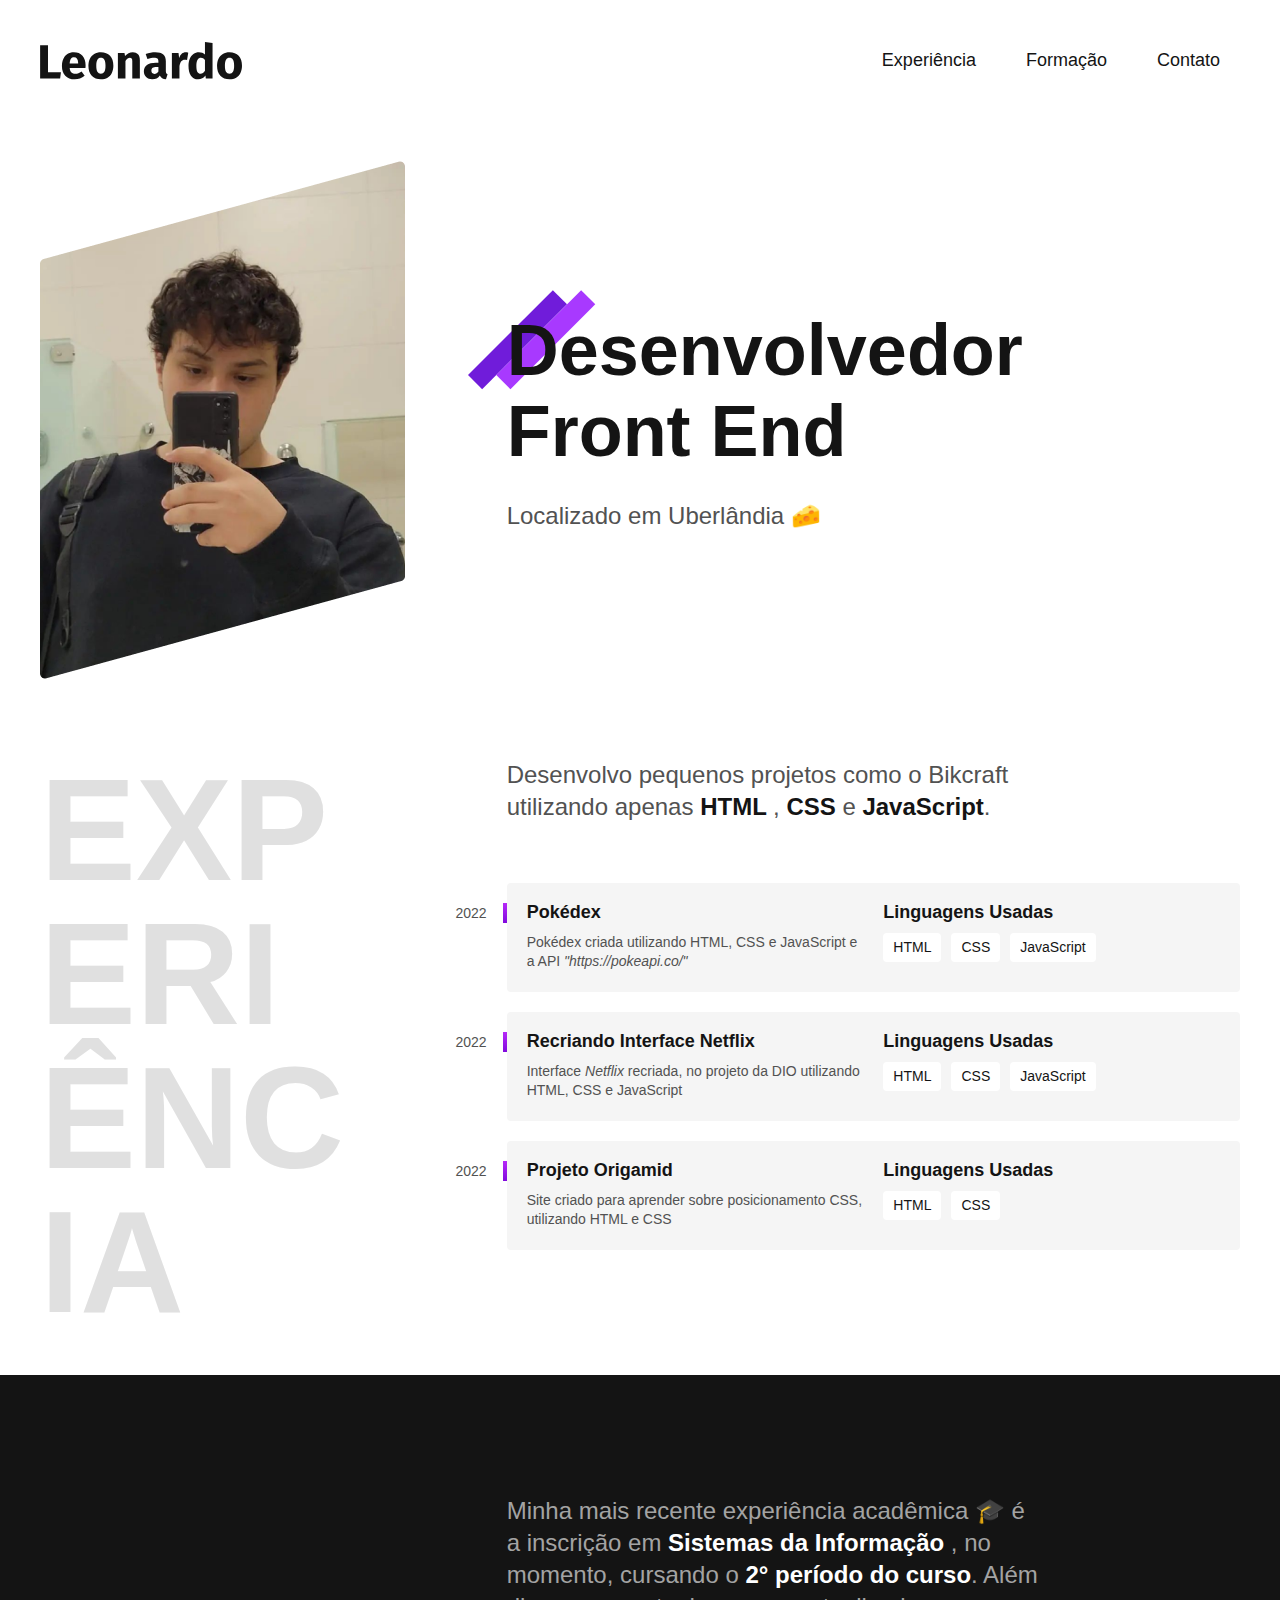
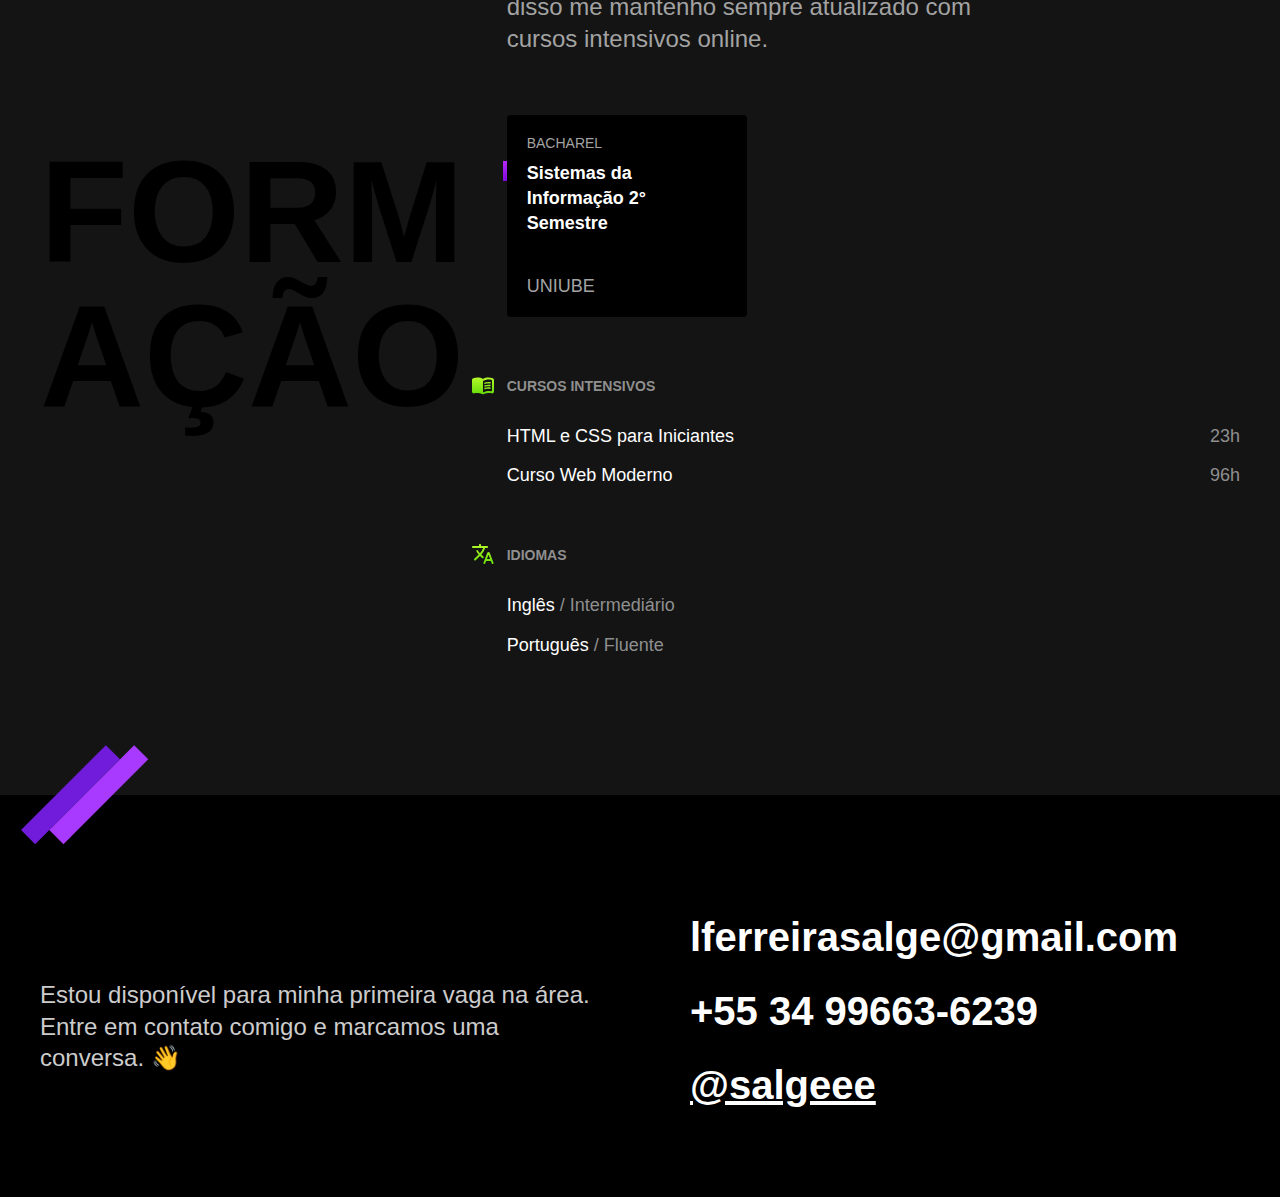
==== index.html @ 5ec1f47b "commit inicial" ====
<!DOCTYPE html>
<html lang="pt-br">

<head>
  <meta charset="UTF-8">
  <meta name="viewport" content="width=device-width, initial-scale=1.0">
  <title>Leonardo Salge - Desenvolvedor Front</title>
  <meta name="description" content="Desenvolvedor Front-End">
  <link rel="stylesheet" href="./css/style.min.css">
  <link rel="icon" href="detalhe.ico" type="image/x-icon">
</head>

<body>
  <header class="header">
    <img class="leonardo" src="./img/Leonardo.svg" alt="Leonardo">
    <nav>
      <ul class="header-menu">
        <li><a href="#experiencia">Experiência</a></li>
        <li><a href="#formação">Formação</a></li>
        <li><a href="#contato">Contato</a></li>
      </ul>
    </nav>
  </header>
  <main class="introducao">
    <img class="eu" src="./img/perfil.jpg" alt="foto minha">
    <div class="conteudo">
      <h1 class="resumo">Desenvolvedor <br>Front End </h1>
      <p>Localizado em Uberlândia 🧀</p>
    </div>
  </main>
  <section aria-label="experiência" class="exp" id="experiencia">
    <h2 class="subtitulo">Experiência</h2>
    <div>
      <p class="exp-texto">Desenvolvo pequenos projetos como o Bikcraft utilizando apenas <strong> HTML </strong>, <strong>CSS</strong> e <strong>JavaScript</strong>. </p>

      <div class="projetos">
        <span class="projeto-ano">2022</span>
        <h3 class="projeto-nome">Pokédex</h3>
        <span class="projeto-nome">Linguagens Usadas</span>
        <p class="projeto-texto">Pokédex criada utilizando HTML, CSS e JavaScript e a API <i>"https://pokeapi.co/"</i> </p>
        <ul class="projeto-habilidades">
          <li>HTML</li>
          <li>CSS</li>
          <li>JavaScript</li>
          <!-- <li><a href="https://salgeee.github.io/pokedex-salge/" target="_blank">Pokédex</a></li> -->
        </ul>
      </div>

      <div class="projetos">
        <span class="projeto-ano">2022</span>
        <h3 class="projeto-nome">Recriando Interface Netflix</h3>
        <span class="projeto-nome">Linguagens Usadas</span>
        <p class="projeto-texto">Interface <i>Netflix</i> recriada, no projeto da DIO utilizando HTML, CSS e JavaScript </p>
        <ul class="projeto-habilidades">
          <li>HTML</li>
          <li>CSS</li>
          <li>JavaScript</li>
        </ul>
      </div>

      <div class="projetos">
        <span class="projeto-ano">2022</span>
        <h3 class="projeto-nome">Projeto Origamid</h3>
        <span class="projeto-nome">Linguagens Usadas</span>
        <p class="projeto-texto">Site criado para aprender sobre posicionamento CSS, utilizando HTML e CSS </p>
        <ul class="projeto-habilidades">
          <li>HTML</li>
          <li>CSS</li>

        </ul>
      </div>


    </div>
  </section>

  <section class="formacao" id="formacao" aria-label="Formação">
    <div class="formacao-container">
      <h2 class="subtitulo">Form<br>ação</h2>
      <div>
        <p class="formacao-texto">
          Minha mais recente experiência acadêmica 🎓 é a inscrição em <strong> Sistemas da Informação </strong>, no momento, cursando o <strong>2° período do curso</strong>. Além disso me mantenho sempre atualizado com cursos intensivos online.
        </p>
        <ul class="faculdade-lista">
          <li class="faculdade">
            <span class="faculdade-tipo">Bacharel</span>
            <h3 class="faculdade-curso">Sistemas da Informação 2° Semestre</h3>
            <span class="faculdade-nome">UNIUBE</span>
          </li>
        </ul>
        <div class="formacao-extra">
          <div class="cursos">
            <h3>Cursos Intensivos</h3>
            <ul>
              <li>HTML e CSS para Iniciantes <span>23h</span></li>
              <li>Curso Web Moderno <span>96h</span></li>
            </ul>
          </div>
          <div class="idiomas">
            <h3>Idiomas</h3>
            <ul>
              <li>Inglês<span> / Intermediário</span></li>
              <li>Português<span> / Fluente</span></li>
            </ul>
          </div>
        </div>
      </div>
    </div>
  </section>

  <footer class="footer" id="contato">
    <div class="footer-container">
      <p class="footer-texto">Estou disponível para minha primeira vaga na área. Entre em contato comigo e marcamos uma conversa. 👋</p>
      <ul class="footer-contato">
        <li>lferreirasalge@gmail.com</li>
        <li>+55 34 99663-6239</li>
        <li><a href="https://www.instagram.com/salgeeee/">@salgeee</a></li>
      </ul>
    </div>

  </footer>


</body>

</html>
---- css/style.min.css ----
.header{max-width:1200px;padding:40px 20px;margin:0 auto;display:flex;justify-content:space-between;align-self:center}.header-menu{display:flex;flex-wrap:wrap;gap:10px;justify-content:center}.header-menu a{font-size:1.125rem;text-decoration:none;color:#141414;padding:10px 20px;display:block}@media (max-width:800px){.header{flex-direction:column;gap:40px;padding:20px}.header a{text-align:center;background:#f5f5f5;border-radius:4px}.leonardo{margin:0 auto;max-width:300px}}body{font-family:"Fira Sans",Arial,sans-serif;margin:0;color:#141414}h1,h2,h3,p{margin:0}ul{margin:0;padding:0;list-style:none}img{max-width:100%;display:block}.subtitulo{line-height:1;font-size:144px;text-transform:uppercase;word-break:break-all;max-width:4ch}@media (max-width:800px){.subtitulo{font-size:3rem;text-transform:capitalize;max-width:initial!important}}.introducao{max-width:1200px;padding:40px 20px;margin:0 auto;display:grid;grid-template-columns:1fr 2fr;gap:100px;align-items:center}.introducao h1{font-size:4.5rem;line-height:1.125;margin-bottom:30px;position:relative}.introducao h1::before{content:"";display:block;width:130px;height:100px;background:url("../img/detalhe.svg") no-repeat center;position:absolute;top:-20px;left:-40px;z-index:-1}.introducao p{font-size:1.5rem;color:#525252}@media (max-width:1000px){.introducao h1{font-size:3rem}}@media (max-width:800px){.introducao{grid-template-columns:1fr 1fr;gap:40px}.introducao h1{font-size:3rem}.introducao h1::before{width:30px;height:10px;left:0}}@media (max-width:600px){.introducao{gap:20px}.introducao h1::before{width:30px;height:10px;left:88px}.resumo,p{text-align:center}.introducao{grid-template-columns:1fr}.introducao img{display:none}}.exp{max-width:1200px;padding:40px 20px;margin:0 auto;display:grid;grid-template-columns:1fr 2fr;gap:100px}.exp .subtitulo{color:#e0e0e0}.exp-texto{font-size:1.5rem;line-height:1.33;margin-bottom:60px;max-width:40ch;color:#525252}.exp-texto strong{color:#141414}.projetos{display:grid;grid-template-columns:1fr 1fr;padding:20px;gap:10px 20px;background:#f5f5f5;margin-bottom:20px;border-radius:4px;position:relative}.projetos::before{content:"";display:block;width:4px;height:20px;background:linear-gradient(180deg,#b629f8 0,#800add 100%);position:absolute;top:20px;left:-4px}.projeto-ano{position:absolute;top:22px;left:-100px;color:#525252;font-size:.875rem;text-align:right;width:80px}.projeto-nome{font-size:1.125rem;line-height:1.1;font-weight:700}.projeto-texto{font-size:.875rem;line-height:1.4;color:#525252}.projeto-habilidades{display:flex;flex-wrap:wrap;gap:10px;align-content:start}.projeto-habilidades li{font-size:.875rem;line-height:1.4;border-radius:4px;background:#fff;padding:5px 10px}.projeto-habilidades a{display:none;padding:10px 10px;text-decoration:underline;color:#141414}@media (max-width:800px){.exp{grid-template-columns:1fr;gap:40px}.exp .subtitulo{color:#141414}.projeto-ano{position:initial;text-align:left}}@media (max-width:600px){.projetos{grid-template-columns:1fr}}.formacao{background:#141414}.formacao-container{max-width:1200px;padding:120px 20px;margin:0 auto;display:grid;grid-template-columns:1fr 2fr;gap:100px;align-items:center;position:relative}.formacao-container .subtitulo{color:#000;word-break:keep-all;max-width:4ch}.formacao-container p{color:#a3a3a3;font-size:1.5rem;line-height:1.33;margin-bottom:60px;max-width:40ch}.formacao-container strong{color:#fff}.formacao-container::after{content:"";display:block;width:130px;height:100px;background:url("../img/detalhe.svg") no-repeat center;position:absolute;bottom:-50px;left:2}.faculdade-lista{display:flex;flex-wrap:wrap;gap:20px;margin-bottom:60px}.faculdade{flex:1;background:#000;padding:20px;border-radius:4px;display:flex;flex-direction:column;max-width:200px}.faculdade-lista{color:#fff}.faculdade-tipo{font-size:.875rem;text-transform:uppercase;color:#a3a3a3;margin-bottom:10px}.faculdade-curso{flex:1;font-size:1.125rem;line-height:1.4;margin-bottom:40px;position:relative}.faculdade-curso::before{content:"";display:block;width:4px;height:20px;background:linear-gradient(180deg,#b629f8 0,#800add 100%);position:absolute;left:-24px}.faculdade-nome{font-size:1.125rem;color:#a3a3a3}.cursos{margin-bottom:60px}.formacao-extra li{margin-bottom:20px;font-size:1.125rem;line-height:1.1;color:#fff}.formacao-extra span{color:#8f8f8f}.cursos li{display:flex;justify-content:space-between}.formacao-extra h3{font-size:.875rem;line-height:1.4;color:#8f8f8f;text-transform:uppercase;margin-bottom:30px;position:relative}.formacao-extra h3::before{display:block;content:"";width:24px;height:24px;position:absolute;left:-36px;top:-4px}.cursos h3::before{background:url("../img/cursos.svg") no-repeat center center}.idiomas h3::before{background:url("../img/idiomas.svg") no-repeat center center}@media (max-width:800px){.formacao-container{grid-template-columns:1fr;padding:60px 20px;gap:40px}.formacao .subtitulo{color:#fff}.formacao-texto{font-size:1.25rem}.formacao-extra h3::before{position:initial;margin-bottom:10px}.formacao-container .subtitulo{color:#000;text-transform:uppercase}.formacao-container .subtitulo br{display:none}}.footer{background:#000}.footer-container{max-width:1200px;padding:120px 20px 60px 20px;margin:0 auto;display:grid;grid-template-columns:1fr 1fr;gap:100px;align-items:center}.footer-texto{font-size:1.5rem;line-height:1.33;color:#ccc}.footer-contato li{margin-bottom:30px;font-weight:700;font-size:2.5rem;line-height:1.1;color:#fff}.footer-contato li a{color:#fff}@media (max-width:800px){.footer-container{grid-template-columns:1fr;gap:40px}.footer-contato li{font-size:1.5rem}}
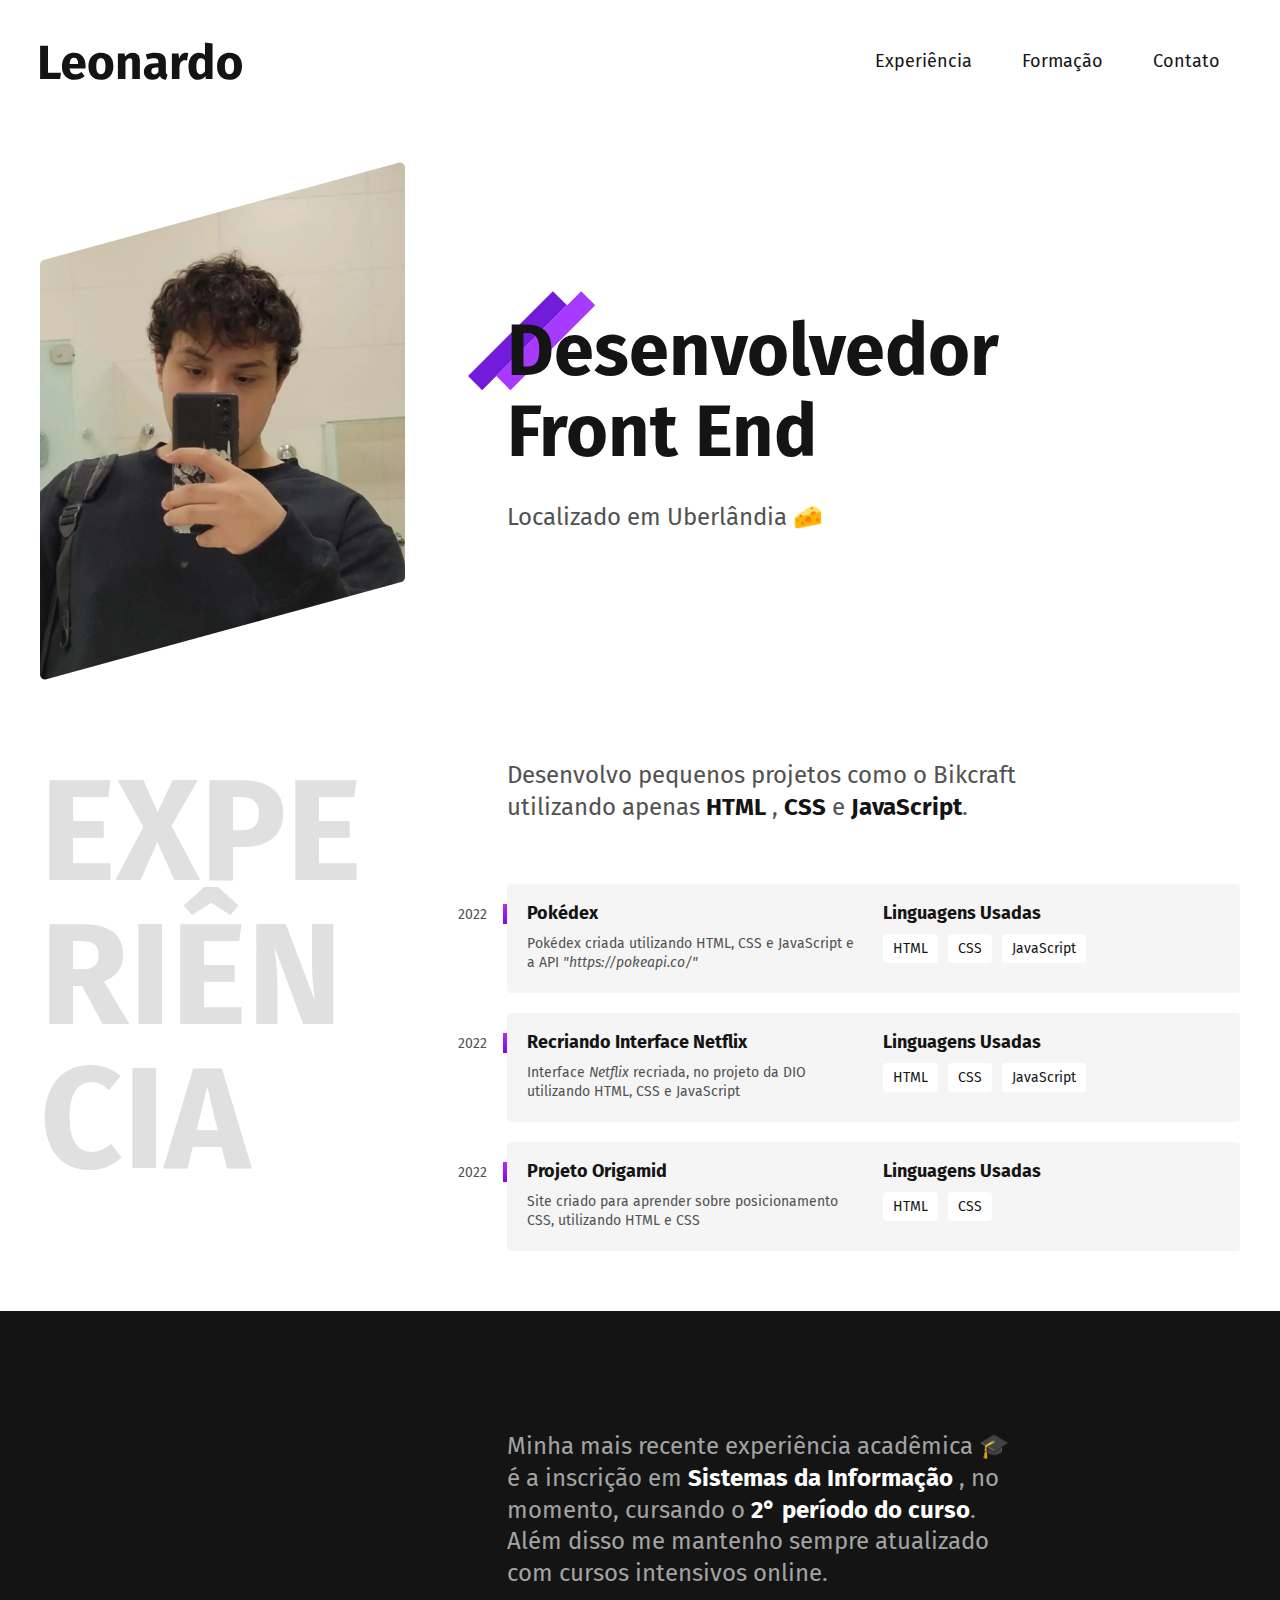
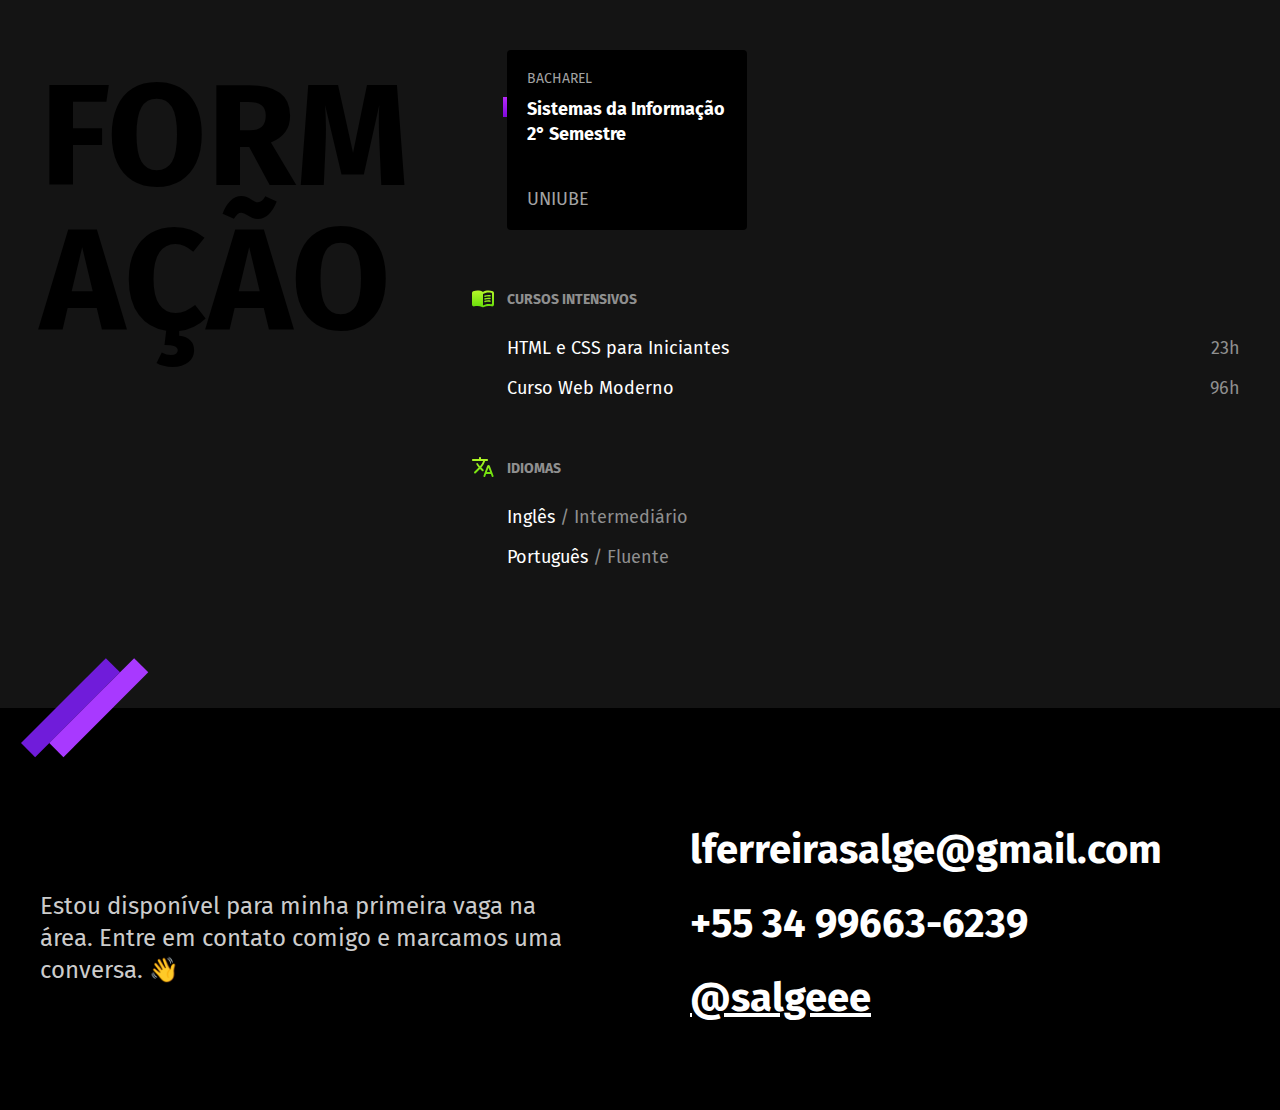
==== commit cd51715e: "google fonts" ====
--- a/index.html
+++ b/index.html
@@ -7,7 +7,10 @@
   <title>Leonardo Salge - Desenvolvedor Front</title>
   <meta name="description" content="Desenvolvedor Front-End">
   <link rel="stylesheet" href="./css/style.min.css">
-  <link rel="icon" href="detalhe.ico" type="image/x-icon">
+  <link rel="icon" href="./detalhe.ico" type="image/x-icon">
+  <link rel="preconnect" href="https://fonts.googleapis.com">
+  <link rel="preconnect" href="https://fonts.gstatic.com" crossorigin>
+  <link href="https://fonts.googleapis.com/css2?family=Fira+Sans:wght@400;700&display=swap" rel="stylesheet">
 </head>
 
 <body>
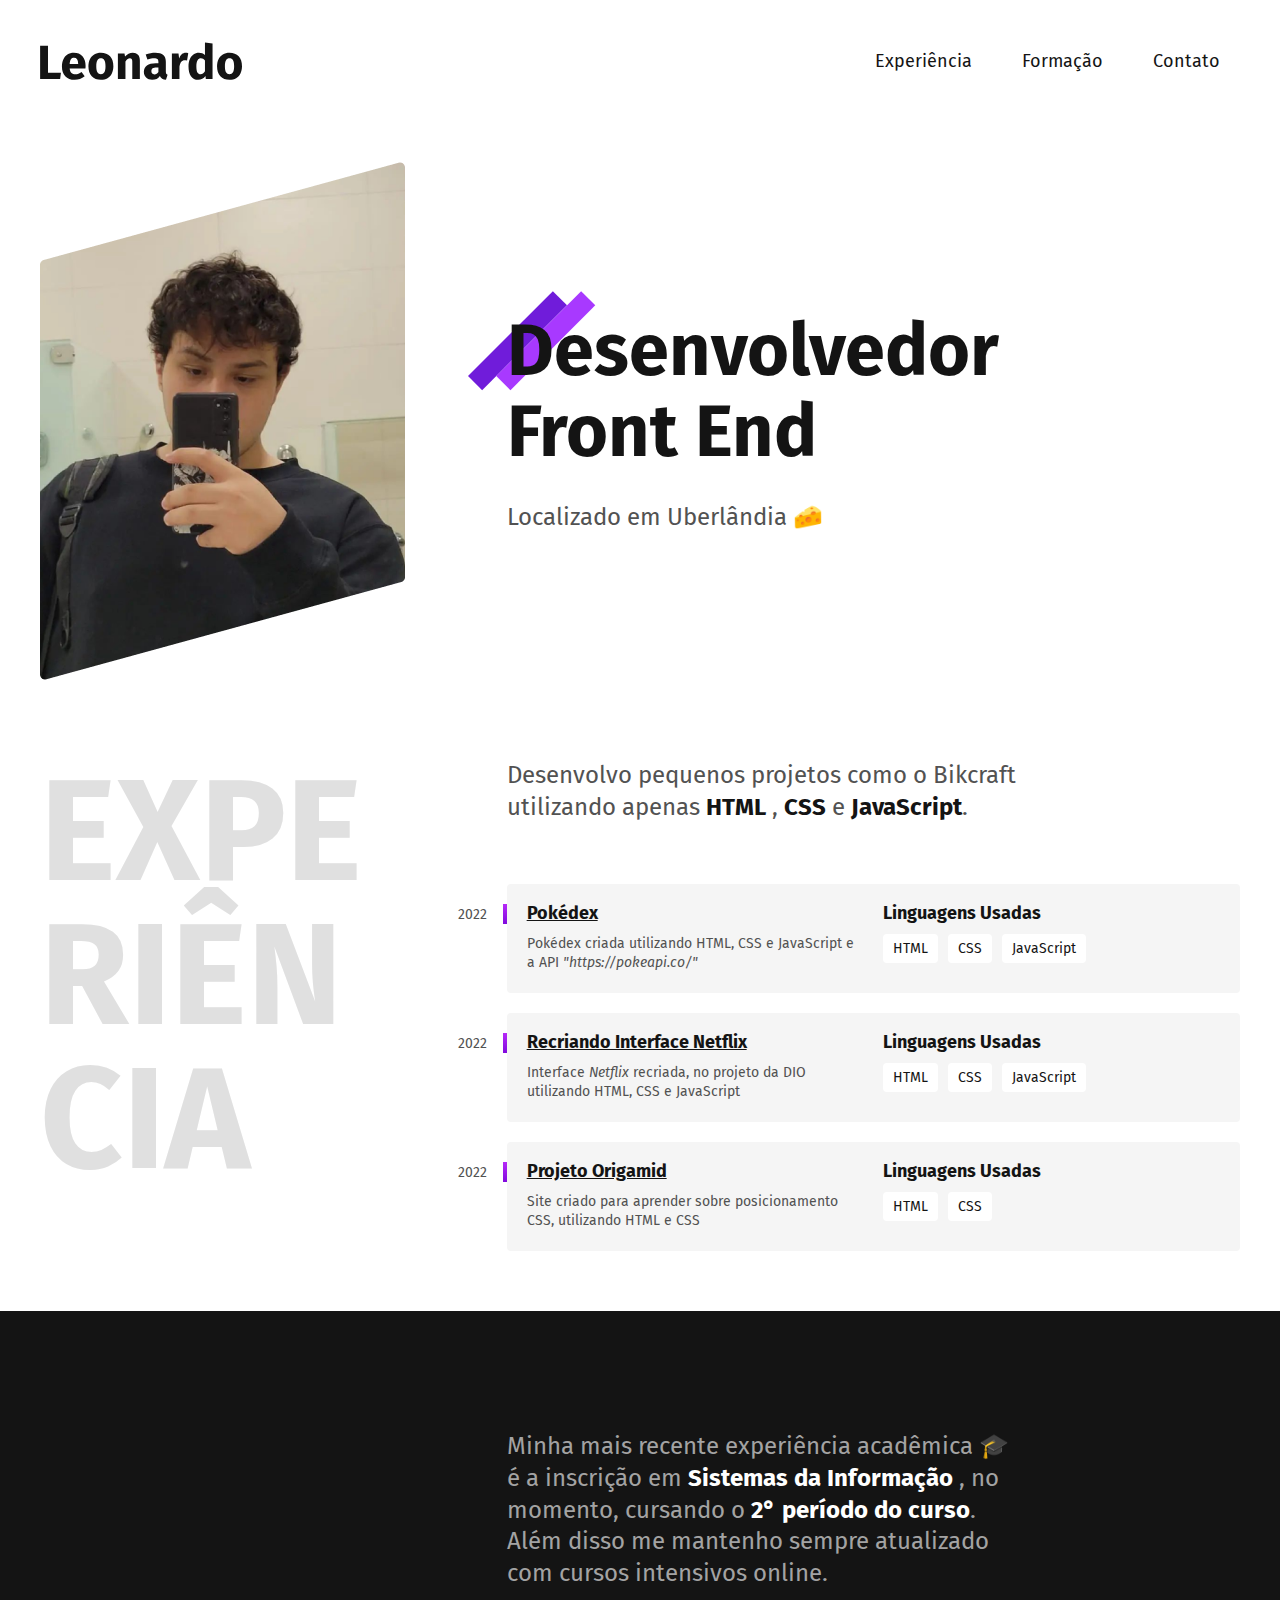
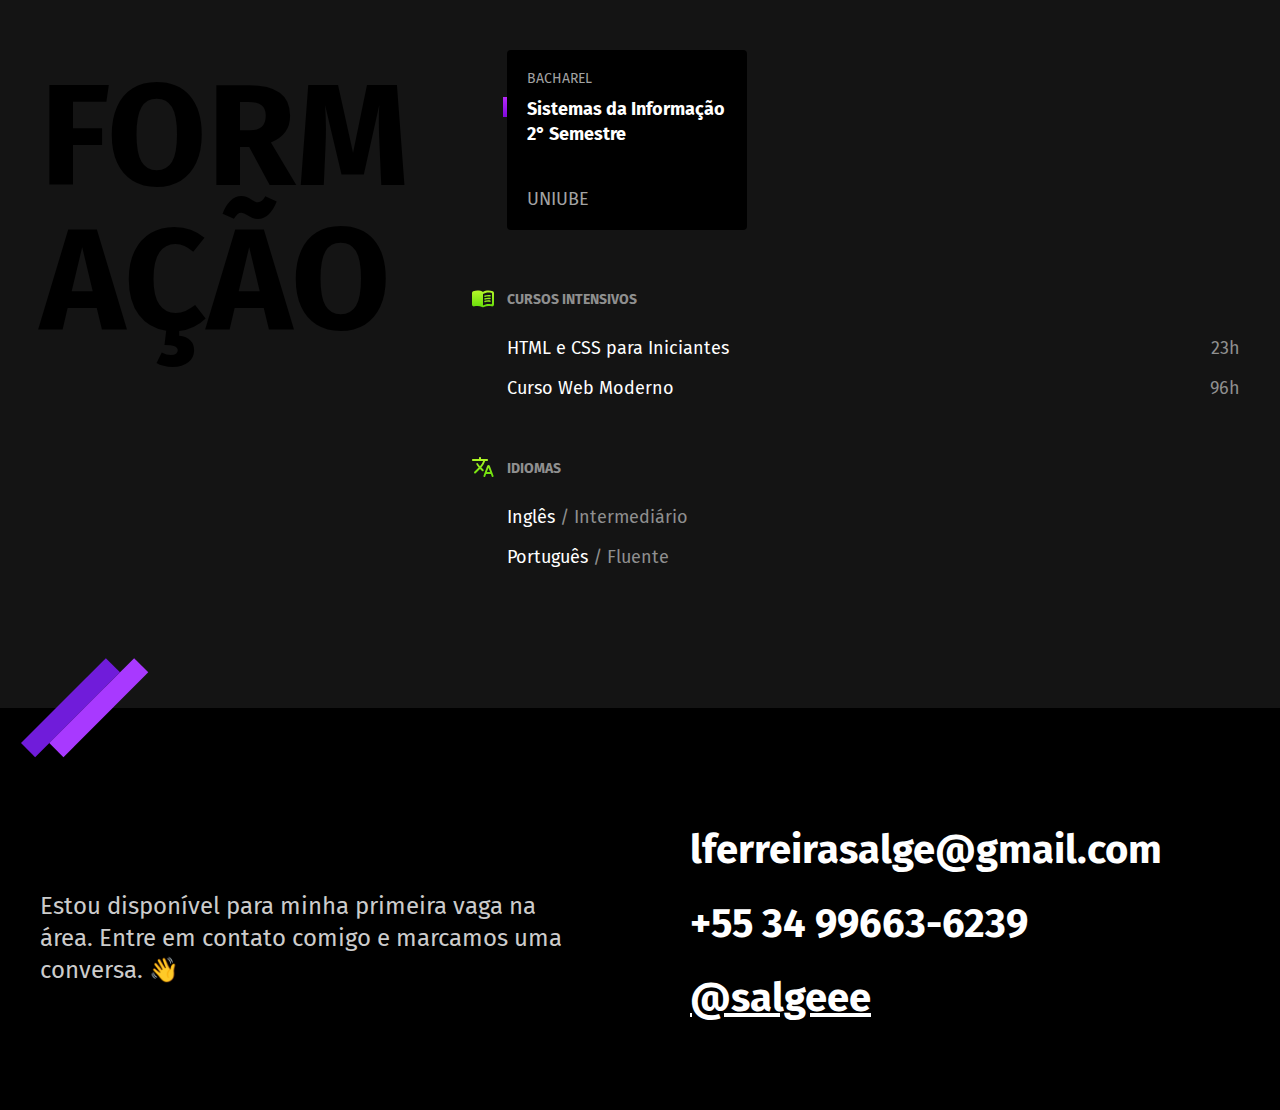
==== commit 35d1afd7: "link projeto" ====
--- a/index.html
+++ b/index.html
@@ -38,20 +38,19 @@
 
       <div class="projetos">
         <span class="projeto-ano">2022</span>
-        <h3 class="projeto-nome">Pokédex</h3>
+        <h3 class="projeto-nome"><a class="link" href="https://salgeee.github.io/pokedex-salge/" target="_blank">Pokédex</a></h3>
         <span class="projeto-nome">Linguagens Usadas</span>
         <p class="projeto-texto">Pokédex criada utilizando HTML, CSS e JavaScript e a API <i>"https://pokeapi.co/"</i> </p>
         <ul class="projeto-habilidades">
           <li>HTML</li>
           <li>CSS</li>
           <li>JavaScript</li>
-          <!-- <li><a href="https://salgeee.github.io/pokedex-salge/" target="_blank">Pokédex</a></li> -->
         </ul>
       </div>
 
       <div class="projetos">
         <span class="projeto-ano">2022</span>
-        <h3 class="projeto-nome">Recriando Interface Netflix</h3>
+        <h3 class="projeto-nome"><a class="link" href="https://salgeee.github.io/interface-netflix/" target="_blank">Recriando Interface Netflix</a></h3>
         <span class="projeto-nome">Linguagens Usadas</span>
         <p class="projeto-texto">Interface <i>Netflix</i> recriada, no projeto da DIO utilizando HTML, CSS e JavaScript </p>
         <ul class="projeto-habilidades">
@@ -63,7 +62,7 @@
 
       <div class="projetos">
         <span class="projeto-ano">2022</span>
-        <h3 class="projeto-nome">Projeto Origamid</h3>
+        <h3 class="projeto-nome"><a class="link" href="https://salgeee.github.io/interface-netflix/" target="_blank">Projeto Origamid</a></h3>
         <span class="projeto-nome">Linguagens Usadas</span>
         <p class="projeto-texto">Site criado para aprender sobre posicionamento CSS, utilizando HTML e CSS </p>
         <ul class="projeto-habilidades">
--- a/css/style.min.css
+++ b/css/style.min.css
@@ -1 +1 @@
-.header{max-width:1200px;padding:40px 20px;margin:0 auto;display:flex;justify-content:space-between;align-self:center}.header-menu{display:flex;flex-wrap:wrap;gap:10px;justify-content:center}.header-menu a{font-size:1.125rem;text-decoration:none;color:#141414;padding:10px 20px;display:block}@media (max-width:800px){.header{flex-direction:column;gap:40px;padding:20px}.header a{text-align:center;background:#f5f5f5;border-radius:4px}.leonardo{margin:0 auto;max-width:300px}}body{font-family:"Fira Sans",Arial,sans-serif;margin:0;color:#141414}h1,h2,h3,p{margin:0}ul{margin:0;padding:0;list-style:none}img{max-width:100%;display:block}.subtitulo{line-height:1;font-size:144px;text-transform:uppercase;word-break:break-all;max-width:4ch}@media (max-width:800px){.subtitulo{font-size:3rem;text-transform:capitalize;max-width:initial!important}}.introducao{max-width:1200px;padding:40px 20px;margin:0 auto;display:grid;grid-template-columns:1fr 2fr;gap:100px;align-items:center}.introducao h1{font-size:4.5rem;line-height:1.125;margin-bottom:30px;position:relative}.introducao h1::before{content:"";display:block;width:130px;height:100px;background:url("../img/detalhe.svg") no-repeat center;position:absolute;top:-20px;left:-40px;z-index:-1}.introducao p{font-size:1.5rem;color:#525252}@media (max-width:1000px){.introducao h1{font-size:3rem}}@media (max-width:800px){.introducao{grid-template-columns:1fr 1fr;gap:40px}.introducao h1{font-size:3rem}.introducao h1::before{width:30px;height:10px;left:0}}@media (max-width:600px){.introducao{gap:20px}.introducao h1::before{width:30px;height:10px;left:88px}.resumo,p{text-align:center}.introducao{grid-template-columns:1fr}.introducao img{display:none}}.exp{max-width:1200px;padding:40px 20px;margin:0 auto;display:grid;grid-template-columns:1fr 2fr;gap:100px}.exp .subtitulo{color:#e0e0e0}.exp-texto{font-size:1.5rem;line-height:1.33;margin-bottom:60px;max-width:40ch;color:#525252}.exp-texto strong{color:#141414}.projetos{display:grid;grid-template-columns:1fr 1fr;padding:20px;gap:10px 20px;background:#f5f5f5;margin-bottom:20px;border-radius:4px;position:relative}.projetos::before{content:"";display:block;width:4px;height:20px;background:linear-gradient(180deg,#b629f8 0,#800add 100%);position:absolute;top:20px;left:-4px}.projeto-ano{position:absolute;top:22px;left:-100px;color:#525252;font-size:.875rem;text-align:right;width:80px}.projeto-nome{font-size:1.125rem;line-height:1.1;font-weight:700}.projeto-texto{font-size:.875rem;line-height:1.4;color:#525252}.projeto-habilidades{display:flex;flex-wrap:wrap;gap:10px;align-content:start}.projeto-habilidades li{font-size:.875rem;line-height:1.4;border-radius:4px;background:#fff;padding:5px 10px}.projeto-habilidades a{display:none;padding:10px 10px;text-decoration:underline;color:#141414}@media (max-width:800px){.exp{grid-template-columns:1fr;gap:40px}.exp .subtitulo{color:#141414}.projeto-ano{position:initial;text-align:left}}@media (max-width:600px){.projetos{grid-template-columns:1fr}}.formacao{background:#141414}.formacao-container{max-width:1200px;padding:120px 20px;margin:0 auto;display:grid;grid-template-columns:1fr 2fr;gap:100px;align-items:center;position:relative}.formacao-container .subtitulo{color:#000;word-break:keep-all;max-width:4ch}.formacao-container p{color:#a3a3a3;font-size:1.5rem;line-height:1.33;margin-bottom:60px;max-width:40ch}.formacao-container strong{color:#fff}.formacao-container::after{content:"";display:block;width:130px;height:100px;background:url("../img/detalhe.svg") no-repeat center;position:absolute;bottom:-50px;left:2}.faculdade-lista{display:flex;flex-wrap:wrap;gap:20px;margin-bottom:60px}.faculdade{flex:1;background:#000;padding:20px;border-radius:4px;display:flex;flex-direction:column;max-width:200px}.faculdade-lista{color:#fff}.faculdade-tipo{font-size:.875rem;text-transform:uppercase;color:#a3a3a3;margin-bottom:10px}.faculdade-curso{flex:1;font-size:1.125rem;line-height:1.4;margin-bottom:40px;position:relative}.faculdade-curso::before{content:"";display:block;width:4px;height:20px;background:linear-gradient(180deg,#b629f8 0,#800add 100%);position:absolute;left:-24px}.faculdade-nome{font-size:1.125rem;color:#a3a3a3}.cursos{margin-bottom:60px}.formacao-extra li{margin-bottom:20px;font-size:1.125rem;line-height:1.1;color:#fff}.formacao-extra span{color:#8f8f8f}.cursos li{display:flex;justify-content:space-between}.formacao-extra h3{font-size:.875rem;line-height:1.4;color:#8f8f8f;text-transform:uppercase;margin-bottom:30px;position:relative}.formacao-extra h3::before{display:block;content:"";width:24px;height:24px;position:absolute;left:-36px;top:-4px}.cursos h3::before{background:url("../img/cursos.svg") no-repeat center center}.idiomas h3::before{background:url("../img/idiomas.svg") no-repeat center center}@media (max-width:800px){.formacao-container{grid-template-columns:1fr;padding:60px 20px;gap:40px}.formacao .subtitulo{color:#fff}.formacao-texto{font-size:1.25rem}.formacao-extra h3::before{position:initial;margin-bottom:10px}.formacao-container .subtitulo{color:#000;text-transform:uppercase}.formacao-container .subtitulo br{display:none}}.footer{background:#000}.footer-container{max-width:1200px;padding:120px 20px 60px 20px;margin:0 auto;display:grid;grid-template-columns:1fr 1fr;gap:100px;align-items:center}.footer-texto{font-size:1.5rem;line-height:1.33;color:#ccc}.footer-contato li{margin-bottom:30px;font-weight:700;font-size:2.5rem;line-height:1.1;color:#fff}.footer-contato li a{color:#fff}@media (max-width:800px){.footer-container{grid-template-columns:1fr;gap:40px}.footer-contato li{font-size:1.5rem}}+.header{max-width:1200px;padding:40px 20px;margin:0 auto;display:flex;justify-content:space-between;align-self:center}.header-menu{display:flex;flex-wrap:wrap;gap:10px;justify-content:center}.header-menu a{font-size:1.125rem;text-decoration:none;color:#141414;padding:10px 20px;display:block}@media (max-width:800px){.header{flex-direction:column;gap:40px;padding:20px}.header a{text-align:center;background:#f5f5f5;border-radius:4px}.leonardo{margin:0 auto;max-width:300px}}body{font-family:"Fira Sans",Arial,sans-serif;margin:0;color:#141414}h1,h2,h3,p{margin:0}ul{margin:0;padding:0;list-style:none}img{max-width:100%;display:block}.subtitulo{line-height:1;font-size:144px;text-transform:uppercase;word-break:break-all;max-width:4ch}@media (max-width:800px){.subtitulo{font-size:3rem;text-transform:capitalize;max-width:initial!important}}.introducao{max-width:1200px;padding:40px 20px;margin:0 auto;display:grid;grid-template-columns:1fr 2fr;gap:100px;align-items:center}.introducao h1{font-size:4.5rem;line-height:1.125;margin-bottom:30px;position:relative}.introducao h1::before{content:"";display:block;width:130px;height:100px;background:url("../img/detalhe.svg") no-repeat center;position:absolute;top:-20px;left:-40px;z-index:-1}.introducao p{font-size:1.5rem;color:#525252}@media (max-width:1000px){.introducao h1{font-size:3rem}}@media (max-width:800px){.introducao{grid-template-columns:1fr 1fr;gap:40px}.introducao h1{font-size:3rem}.introducao h1::before{width:30px;height:10px;left:0}}@media (max-width:600px){.introducao{gap:20px}.introducao h1::before{width:30px;height:10px;left:88px}.resumo,p{text-align:center}.introducao{grid-template-columns:1fr}.introducao img{display:none}}.exp{max-width:1200px;padding:40px 20px;margin:0 auto;display:grid;grid-template-columns:1fr 2fr;gap:100px}.exp .subtitulo{color:#e0e0e0}.exp-texto{font-size:1.5rem;line-height:1.33;margin-bottom:60px;max-width:40ch;color:#525252}.exp-texto strong{color:#141414}.projetos{display:grid;grid-template-columns:1fr 1fr;padding:20px;gap:10px 20px;background:#f5f5f5;margin-bottom:20px;border-radius:4px;position:relative}.projetos::before{content:"";display:block;width:4px;height:20px;background:linear-gradient(180deg,#b629f8 0,#800add 100%);position:absolute;top:20px;left:-4px}.projeto-ano{position:absolute;top:22px;left:-100px;color:#525252;font-size:.875rem;text-align:right;width:80px}.projeto-nome{font-size:1.125rem;line-height:1.1;font-weight:700}.projeto-texto{font-size:.875rem;line-height:1.4;color:#525252}.link{color:#141414}.projeto-habilidades{display:flex;flex-wrap:wrap;gap:10px;align-content:start}.projeto-habilidades li{font-size:.875rem;line-height:1.4;border-radius:4px;background:#fff;padding:5px 10px}.projeto-habilidades a{display:none;padding:10px 10px;text-decoration:underline;color:#141414}@media (max-width:800px){.exp{grid-template-columns:1fr;gap:40px}.exp .subtitulo{color:#141414}.projeto-ano{position:initial;text-align:left}}@media (max-width:600px){.projetos{grid-template-columns:1fr}}.formacao{background:#141414}.formacao-container{max-width:1200px;padding:120px 20px;margin:0 auto;display:grid;grid-template-columns:1fr 2fr;gap:100px;align-items:center;position:relative}.formacao-container .subtitulo{color:#000;word-break:keep-all;max-width:4ch}.formacao-container p{color:#a3a3a3;font-size:1.5rem;line-height:1.33;margin-bottom:60px;max-width:40ch}.formacao-container strong{color:#fff}.formacao-container::after{content:"";display:block;width:130px;height:100px;background:url("../img/detalhe.svg") no-repeat center;position:absolute;bottom:-50px;left:2}.faculdade-lista{display:flex;flex-wrap:wrap;gap:20px;margin-bottom:60px}.faculdade{flex:1;background:#000;padding:20px;border-radius:4px;display:flex;flex-direction:column;max-width:200px}.faculdade-lista{color:#fff}.faculdade-tipo{font-size:.875rem;text-transform:uppercase;color:#a3a3a3;margin-bottom:10px}.faculdade-curso{flex:1;font-size:1.125rem;line-height:1.4;margin-bottom:40px;position:relative}.faculdade-curso::before{content:"";display:block;width:4px;height:20px;background:linear-gradient(180deg,#b629f8 0,#800add 100%);position:absolute;left:-24px}.faculdade-nome{font-size:1.125rem;color:#a3a3a3}.cursos{margin-bottom:60px}.formacao-extra li{margin-bottom:20px;font-size:1.125rem;line-height:1.1;color:#fff}.formacao-extra span{color:#8f8f8f}.cursos li{display:flex;justify-content:space-between}.formacao-extra h3{font-size:.875rem;line-height:1.4;color:#8f8f8f;text-transform:uppercase;margin-bottom:30px;position:relative}.formacao-extra h3::before{display:block;content:"";width:24px;height:24px;position:absolute;left:-36px;top:-4px}.cursos h3::before{background:url("../img/cursos.svg") no-repeat center center}.idiomas h3::before{background:url("../img/idiomas.svg") no-repeat center center}@media (max-width:800px){.formacao-container{grid-template-columns:1fr;padding:60px 20px;gap:40px}.formacao .subtitulo{color:#fff}.formacao-texto{font-size:1.25rem}.formacao-extra h3::before{position:initial;margin-bottom:10px}.formacao-container .subtitulo{color:#000;text-transform:uppercase}.formacao-container .subtitulo br{display:none}}.footer{background:#000}.footer-container{max-width:1200px;padding:120px 20px 60px 20px;margin:0 auto;display:grid;grid-template-columns:1fr 1fr;gap:100px;align-items:center}.footer-texto{font-size:1.5rem;line-height:1.33;color:#ccc}.footer-contato li{margin-bottom:30px;font-weight:700;font-size:2.5rem;line-height:1.1;color:#fff}.footer-contato li a{color:#fff}@media (max-width:800px){.footer-container{grid-template-columns:1fr;gap:40px}.footer-contato li{font-size:1.5rem}}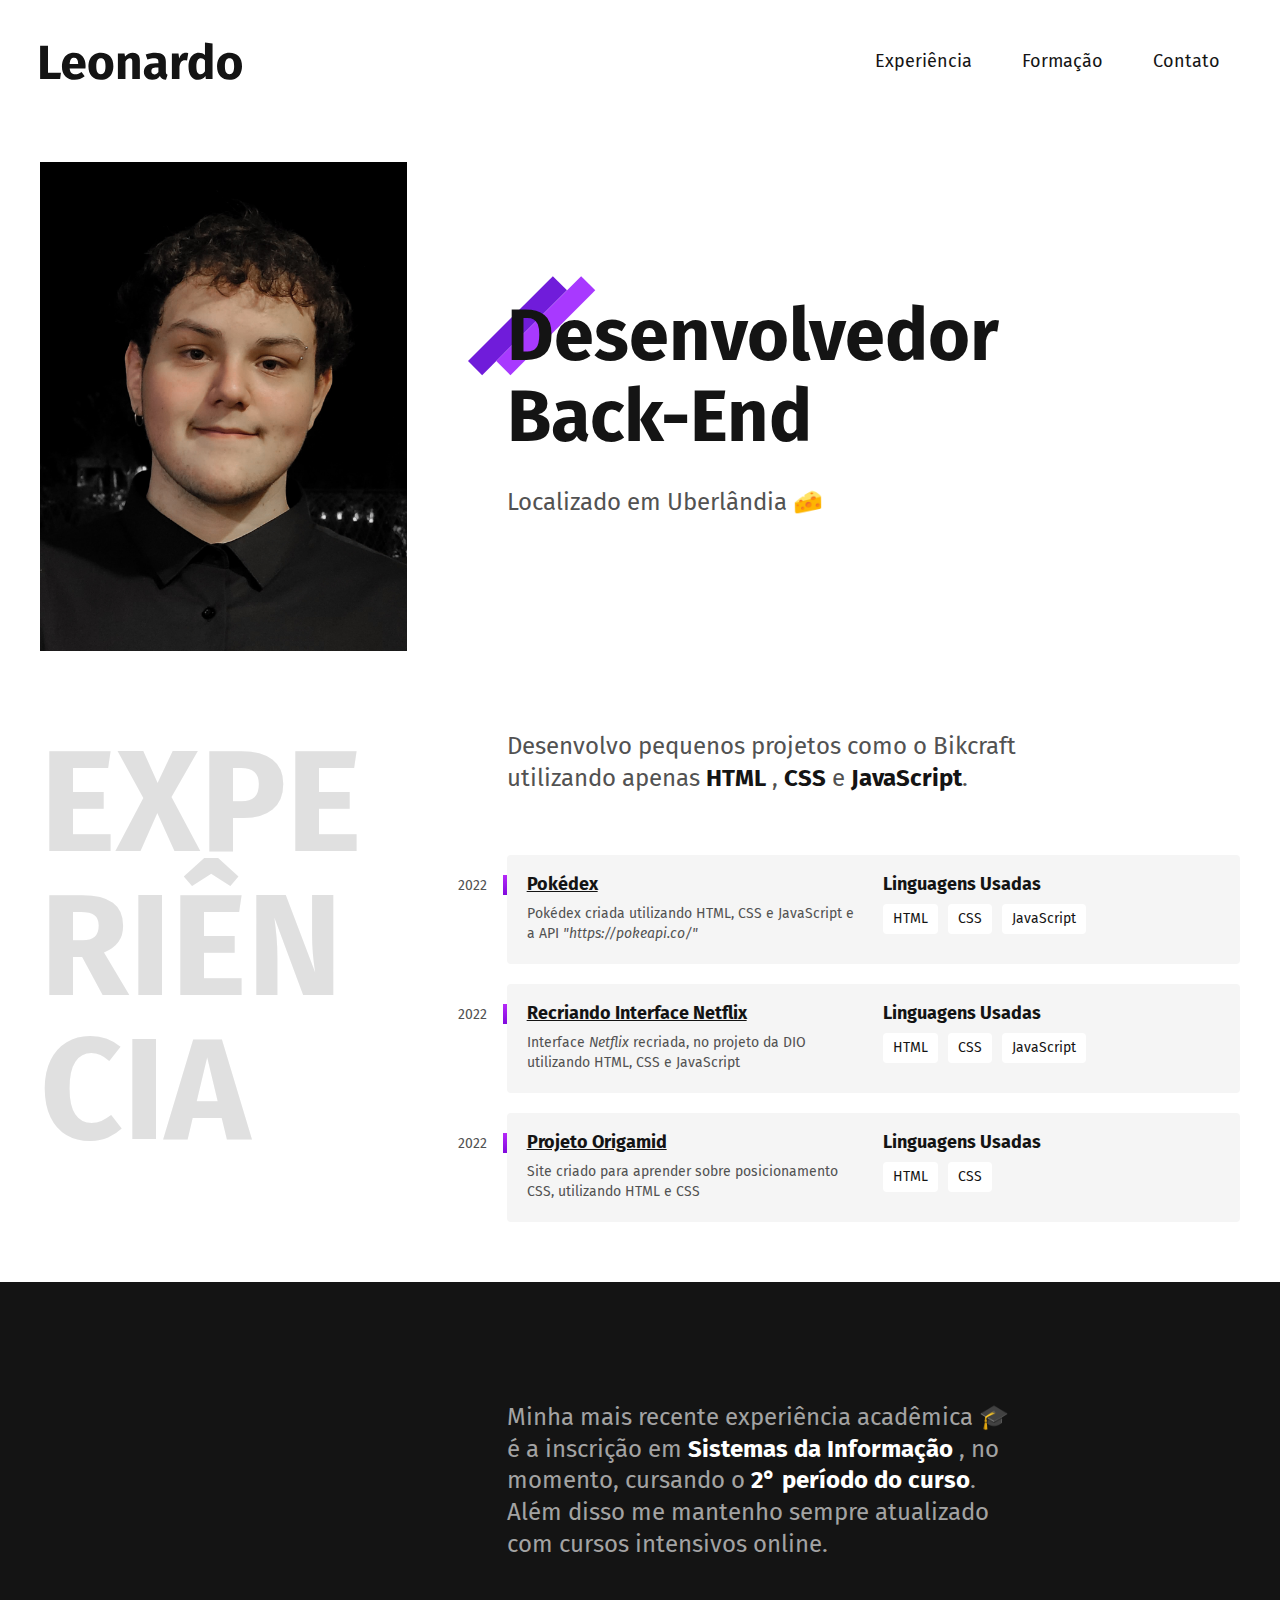
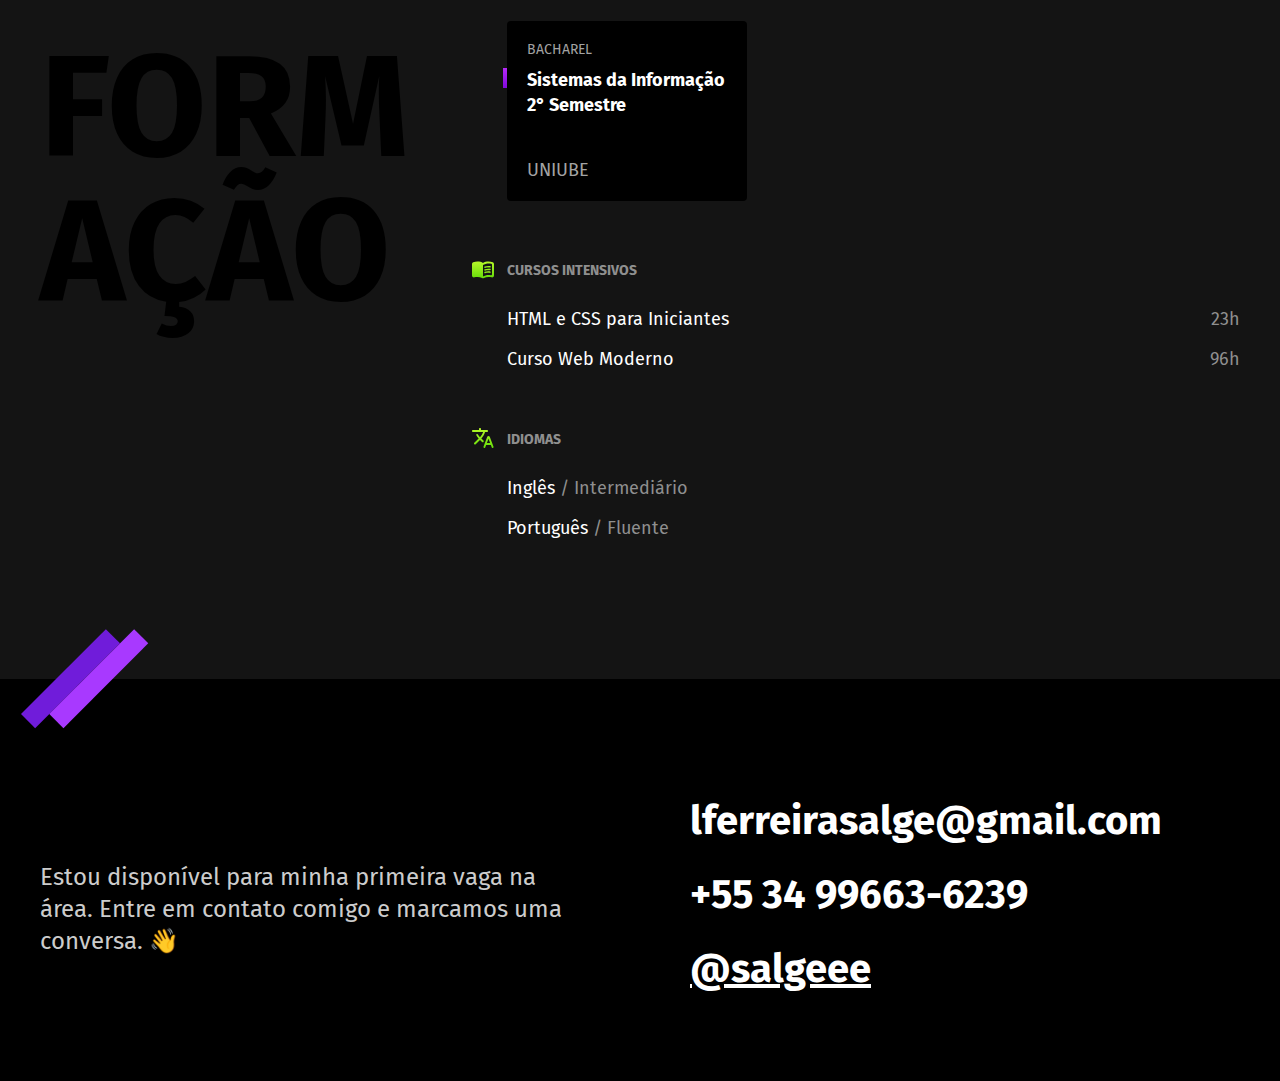
==== commit 4076e923: "Update index.html" ====
--- a/index.html
+++ b/index.html
@@ -4,8 +4,8 @@
 <head>
   <meta charset="UTF-8">
   <meta name="viewport" content="width=device-width, initial-scale=1.0">
-  <title>Leonardo Salge - Desenvolvedor Front</title>
-  <meta name="description" content="Desenvolvedor Front-End">
+  <title>Leonardo Salge - Desenvolvedor Back-End</title>
+  <meta name="description" content="Desenvolvedor Back-End">
   <link rel="stylesheet" href="./css/style.min.css">
   <link rel="icon" href="./detalhe.ico" type="image/x-icon">
   <link rel="preconnect" href="https://fonts.googleapis.com">
@@ -19,7 +19,7 @@
     <nav>
       <ul class="header-menu">
         <li><a href="#experiencia">Experiência</a></li>
-        <li><a href="#formação">Formação</a></li>
+        <li><a href="#formacao">Formação</a></li>
         <li><a href="#contato">Contato</a></li>
       </ul>
     </nav>
@@ -27,7 +27,7 @@
   <main class="introducao">
     <img class="eu" src="./img/perfil.jpg" alt="foto minha">
     <div class="conteudo">
-      <h1 class="resumo">Desenvolvedor <br>Front End </h1>
+      <h1 class="resumo">Desenvolvedor <br>Back-End </h1>
       <p>Localizado em Uberlândia 🧀</p>
     </div>
   </main>
@@ -62,7 +62,7 @@
 
       <div class="projetos">
         <span class="projeto-ano">2022</span>
-        <h3 class="projeto-nome"><a class="link" href="https://salgeee.github.io/interface-netflix/" target="_blank">Projeto Origamid</a></h3>
+        <h3 class="projeto-nome"><a class="link" href="https://salgeee.github.io/Projeto-Origamid/" target="_blank">Projeto Origamid</a></h3>
         <span class="projeto-nome">Linguagens Usadas</span>
         <p class="projeto-texto">Site criado para aprender sobre posicionamento CSS, utilizando HTML e CSS </p>
         <ul class="projeto-habilidades">
@@ -125,4 +125,4 @@
 
 </body>
 
-</html>+</html>
